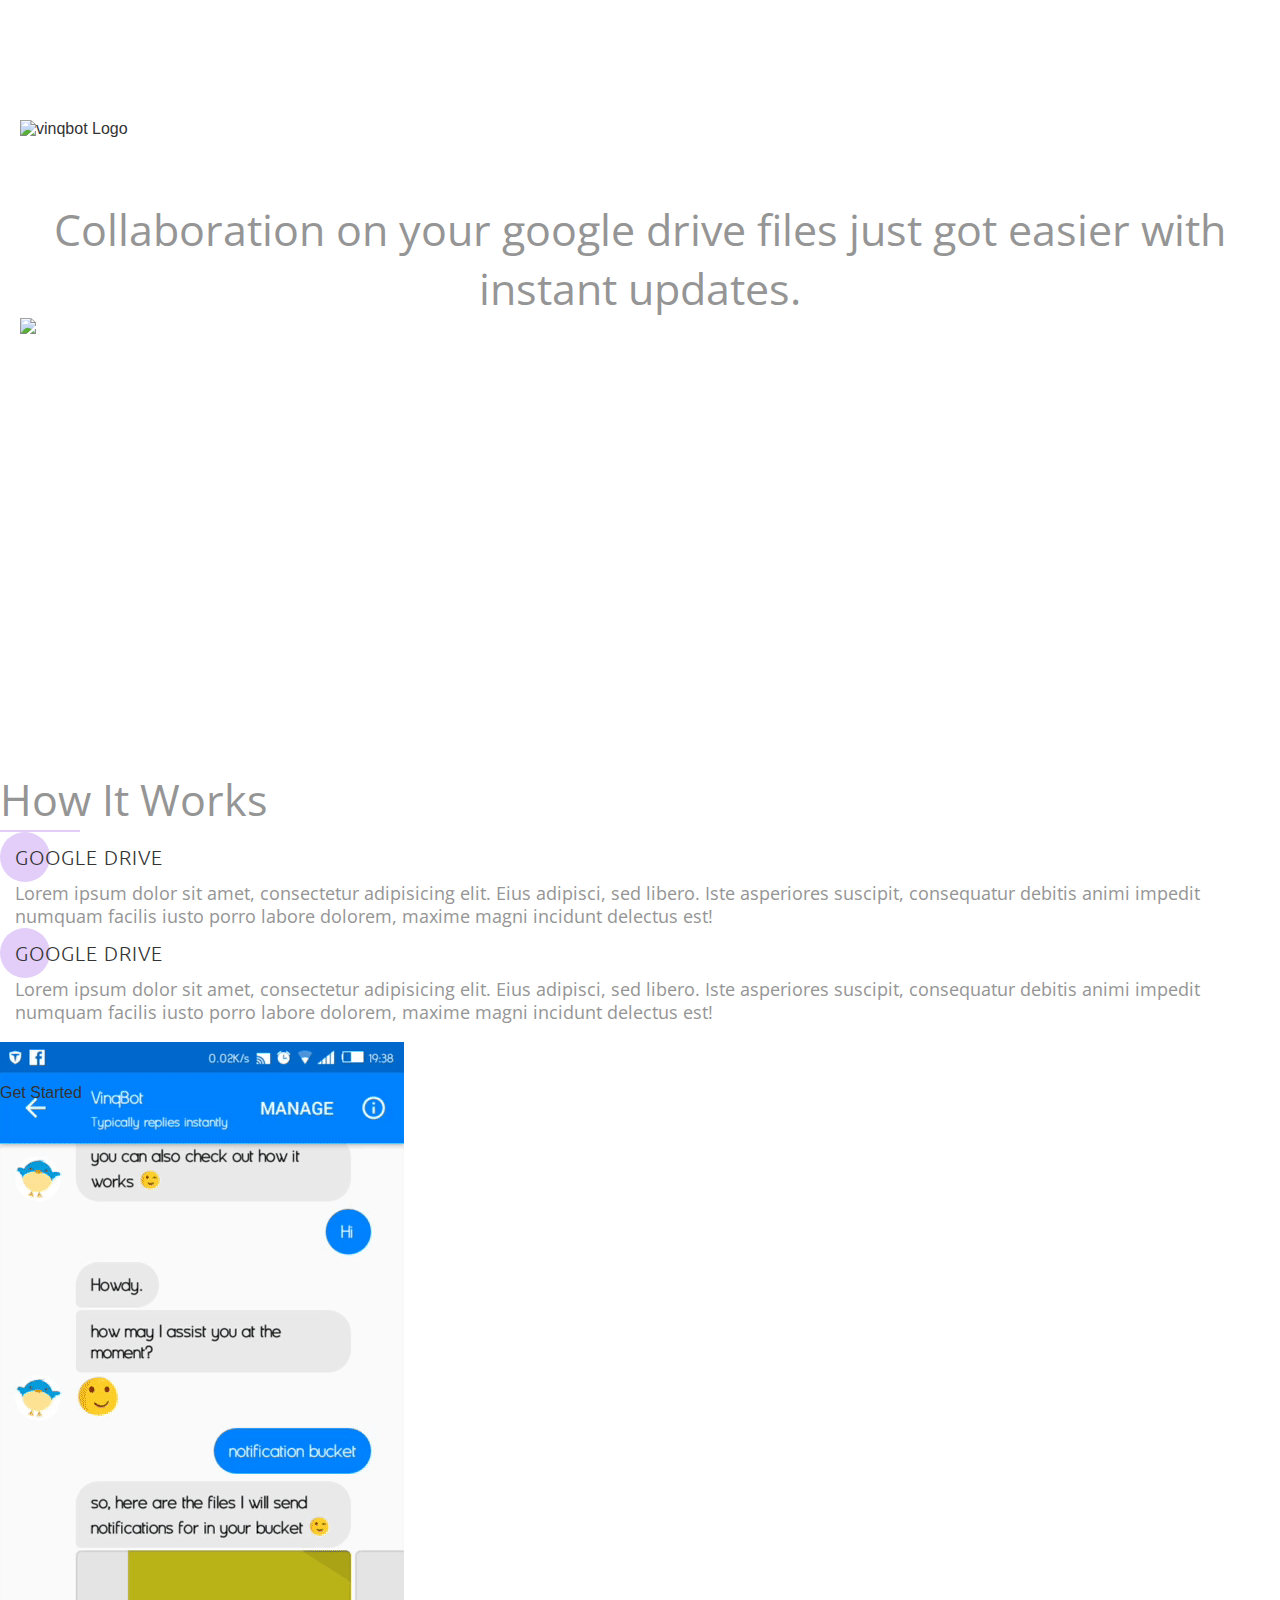
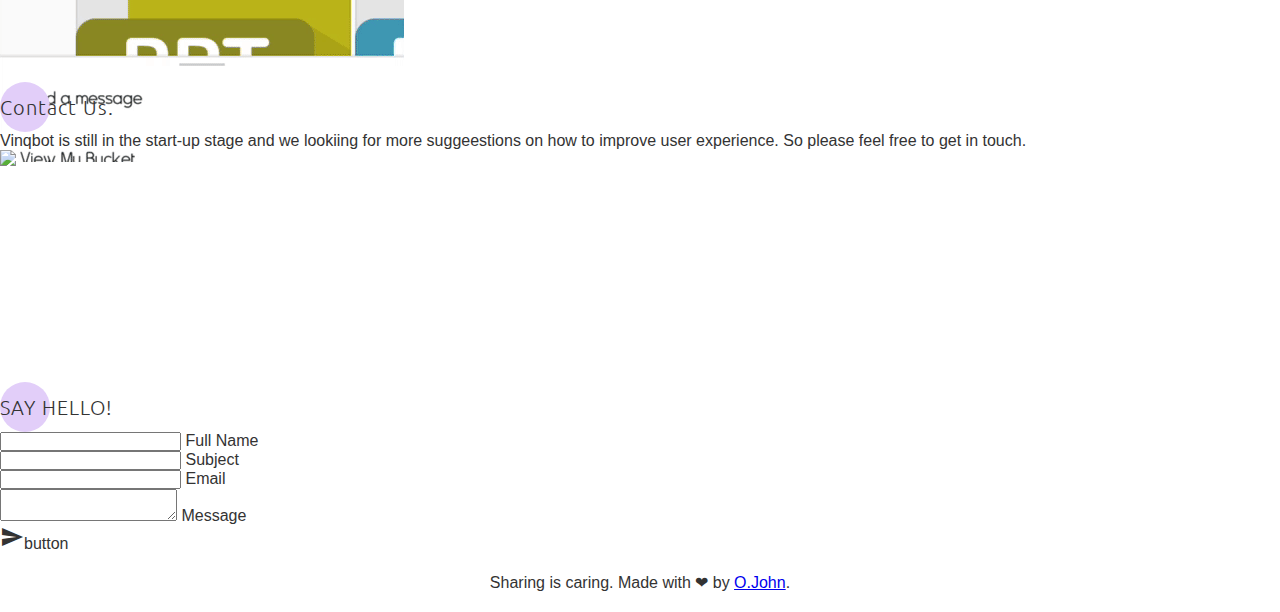
==== index.html @ 8bc4a478 "initial commit with parallax layout almost done" ====
<!DOCTYPE html>
<html>

<head>
    <meta charset="utf-8">
    <meta name="viewport" content="width=device-width, initial-scale=1, shrink-to-fit=no">
    <link rel="stylesheet" href="https://cdnjs.cloudflare.com/ajax/libs/animate.css/3.5.2/animate.min.css">
    <link href="https://fonts.googleapis.com/css?family=Roboto|Ubuntu+Mono|Ubuntu:700" rel="stylesheet">
    <link href="https://fonts.googleapis.com/css?family=Ubuntu:300|Open+Sans:400' rel='stylesheet' type='text/css" rel="stylesheet" />
    <link rel="stylesheet" href="https://cdnjs.cloudflare.com/ajax/libs/simple-line-icons/2.4.1/css/simple-line-icons.css">
    <!-- Compiled and minified CSS -->
    <link rel="stylesheet" href="https://cdnjs.cloudflare.com/ajax/libs/materialize/0.100.2/css/materialize.min.css">
   
    <!-- Compiled and minified JavaScript -->
    <link href="https://fonts.googleapis.com/icon?family=Material+Icons" rel="stylesheet">

    <link rel='stylesheet' href='style.css'>


</head>

<body>
    <div class="">
        <div class="parallax-container l">
            <div class="section first">
                <div class="contain ">
                    <img class="logo" src="http://vinqbot.com/vinqbot.png" alt="vinqbot Logo">
                    <h2 class="center-text">Collaboration on your google drive files just got easier with instant updates.
                        <!-- <a href="/auth/google" class="button">Link Drive and share now</a>--></h2>
                    <!-- <h4> "A chatbot that sends you instant notification from your google drive files"</h4> -->
                    <div class="svg">
                        <svg class="arrow-down">
        <path class="a1" d="M0 0 L15 16 L30 0"></path>
        <path class="a2" d="M0 10 L15 26 L30 10"></path>
        <path class="a3" d="M0 20 L15 36 L30 20"></path>
    </svg>

                    </div>
                    <div class="parallax"><img src="https://static.pexels.com/photos/227675/pexels-photo-227675.jpeg"></div>
                </div>
            </div>
        </div>


        <div class="section second">
            <div class="row container">
                <h2 class="header">How It Works</h2>

                <div class="row">
                    <div class='col s6 l6 desc'>
                        <ul>
                            <li>
                                <h3><span>GOOGLE DRIVE</span></h3>
                                <p>Lorem ipsum dolor sit amet, consectetur adipisicing elit. Eius adipisci, sed libero. Iste asperiores suscipit, consequatur debitis animi impedit numquam facilis iusto porro labore dolorem, maxime magni incidunt delectus est!</p>
                            </li>
                            <li>
                                <h3><span>GOOGLE DRIVE</span></h3>
                                <p>Lorem ipsum dolor sit amet, consectetur adipisicing elit. Eius adipisci, sed libero. Iste asperiores suscipit, consequatur debitis animi impedit numquam facilis iusto porro labore dolorem, maxime magni incidunt delectus est!</p>
                            </li>
                        </ul>
                        <a class="waves-effect waves-light btn">Get Started</a>
    
  

                    </div>
                    <div class='col s6 m6 iphone video-container'>
                       
                         <img src="images/ezgif.com-crop.gif">
                    </div>
                </div>



            </div>
        </div>
        <div class="parallax-container t">
            <div class="row container">
                <h3>Contact Us.</h3>
                <p>Vinqbot is still in the start-up stage and we lookiing for more suggeestions on how to improve user experience. So please feel free to get in touch.</p>
            </div>
            <div class="parallax"><img class='responsive-img' src="https://static.pexels.com/photos/292426/pexels-photo-292426.jpeg"></div>

        </div>
        <div class="section white">
            <div class='container'>
                <div>
                <h3>SAY HELLO!</h3>
                <form class="col s12 ">
                    <div class="row">
                        <div class="input-field col s12">
                            <input id="full_name" type="text" class="validate">
                            <label for="full_name white-text">Full Name</label></div>
                        <div class="input-field col s12">
                            <input id="subject" type="text" class="validate">
                            <label for="subject">Subject</label></div>
                        <div class="input-field col s12">
                            <input id="email" type="email" class="validate">
                            <label for="email">Email</label></div>
                        <div class="input-field col s12">
                            <textarea id="message" class="materialize-textarea"></textarea>
                            <label for="message">Message</label></div>
                    </div>
                    <div>
                        <a class="waves-effect waves-light btn"><i class="material-icons left">send</i>button</a>
                    </div>
                </form></div>
                <div class="container">
                    <div class="row">
                        <a class="col s4 icon-social-facebook"></a>
                        <a class="col s4 icon-social-linkedin"></a>
                        <a class="col s4 icon-social-twitter"></a>
                    </div>
                </div>
            </div>


        </div>
        <div class="section white">
            <footer>
                <p class="center-text">Sharing is caring. Made with &#10084; by <a href="https://www.linkedin.com/in/obirije-john-a2403310a/" alt="developer" target="blank">O.John</a>.</p>
            </footer>
        </div>

    </div>

    <!-------SCRIPTS-------->
    <script src="https://ajax.googleapis.com/ajax/libs/jquery/3.2.1/jquery.min.js"></script>
    <script src="https://cdnjs.cloudflare.com/ajax/libs/materialize/0.100.2/js/materialize.min.js"></script>
    <script src="app.js"></script>

</body>


</html>
---- style.css ----
* {
     margin: 0;
     padding: 0;
     box-sizing: border-box;
 }

 html {
     overflow: scroll;
     overflow-x: hidden;
 }
 
 ::-webkit-scrollbar {
     width: 0px;
     /* remove scrollbar space */
     background: transparent;
     /* optional: just make scrollbar invisible */
 }
 
 html,
 body {
     font-family: 'Helvetica Neue', 'Helvetica', 'Arial', 'sans-serif';
     font-weight: 400;
     font-size: 16px;
     color: #333;
     height: 100%;
 }
 
 .center-text {
     text-align: center;
 }
 
 div.contain {
     margin-top: 100px;
     padding: 20px;
     height: 100%;
 }
 
 img.logo {
     display: block;
     margin: 0 auto;
     max-width: 100%;
     margin-bottom: 5%;
 }
 
 h2 {
     font-family: 'Open Sans', sans-serif;
     font-size: 2.7em;
     color: #959595;
     font-weight: 400;
     
 }
.second h2{
    display: inline-block;
    line-height: 140%;
}
.second h2::after{
        content: " ";
		display: block;
		background: #e2cef9;
		width: 30%;
        height: 2px;
}
h3 {
			position: relative;
			z-index: 1;			
			margin: 0;
			font-family: 'Ubuntu', sans-serif;
			font-size: 1.25em;
			line-height: 2.5em;
			font-weight: 300;
           letter-spacing: 1px;
}
h3::before{
                content: "";
				position: absolute;
				z-index: -1;
				background-color: #e2cef9; ;
				width: 2.5em;
				height: 2.5em;
				border-radius: 50%;
}
.second span{
    padding-left: 15px;
}
.second p{
    padding-left: 15px;
			font-family: 'Open Sans', sans-serif;
			font-size: 1.1em;
			line-height: 1.3em;
			font-weight: 400;
			color: #959595;
}
.desc a{
    position: relative;
    top:  60px;
    width: 200px;
}
 h4 {
     color: grey;
     margin-left: 32%;
     margin-top: 3%;
 }
 
 footer {
     position: relative;
     bottom: 0;
     left: 0;
     right: 0;
     padding: 20px;
 }
 
 footer p {
     font-weight: 300;
     font-size: 1.0em;
 }
 
 
 /* .myButton {
      -moz-box-shadow: 0px 10px 14px -7px #276873;
      -webkit-box-shadow: 0px 10px 14px -7px #276873;
      box-shadow: 0px 10px 14px -7px #276873;
      background-color:#599bb3;
      -moz-border-radius:8px;
      -webkit-border-radius:8px;
      border-radius:8px;
      display:inline-block;
      cursor:pointer;
      color:#ffffff;
      font-family:Arial;
      font-size:16px;
      font-weight:bold;
      padding:13px 32px;
      text-decoration:none;
      text-shadow:0px 1px 0px #3d768a;
      margin-left: 3%; 
    }
    .myButton:hover {
      background-color:#408c99;
      color: white;
    }
    .myButton:active {
      position:relative;
      top:1px;
    }*/
 
 .svg {
     margin-top: 5%;
     margin-left: 50%;
     position: absolute;
     bottom: 15%;
 }
 
 .section .first {
     max-height: 100%;
     min-height: 630px;
     position: relative;
 }
 
 .section {
     width: 100%;
 }
 
 .parallax-container {
     height: 670px;
 }
 
 .parallax-container.t {
     height: 300px!important;
 }
 
 .iphone {
     height: 640px;
 }
 /********SVG *******
.arrows {
	width: 60px;
	height: 72px;
	position:relative;
	left: 10%;
	margin-left: -30px;
   
    
    
	
}

.arrows path {
	stroke: white;
	fill: transparent;
	stroke-width: 1px;	
	animation: arrow 2s infinite;
	-webkit-animation: arrow 2s infinite; 
}

@keyframes arrow
{
0% {opacity:0}
40% {opacity:1}
80% {opacity:0}
100% {opacity:0}
}

@-webkit-keyframes arrow /*Safari and Chrome
{
0% {opacity:0}
40% {opacity:1}
80% {opacity:0}
100% {opacity:0}
}

.arrows path.a1 {
	animation-delay:-1s;
	-webkit-animation-delay:-1s; /* Safari 和 Chrome 
}

.arrows path.a2 {
	animation-delay:-0.5s;
	-webkit-animation-delay:-0.5s; /* Safari 和 Chrome 
}

.arrows path.a3 {	
	animation-delay:0s;
	-webkit-animation-delay:0s; /* Safari 和 Chrome 
}***/
 
 svg+svg {
     margin-top: 2em;
 }
 
 .wrapper {
     max-width: 30px;
     margin: 0 auto;
     text-align: center;
     padding-top: 2em;
 }
 
 svg {
     width: 30px;
     max-height: 40px;
     display: inline-block;
 }
 
 .arrow-down path {
     stroke: white;
     fill: transparent;
     stroke-width: 1px;
     animation: arrow 2s infinite;
     -webkit-animation: arrow 2s infinite;
 }
 
 @keyframes arrow {
     0% {
         opacity: 0
     }
     40% {
         opacity: .8
     }
     80% {
         opacity: 0
     }
     100% {
         opacity: 0
     }
 }
 
 @-webkit-keyframes arrow
 /*Safari and Chrome*/
 
 {
     0% {
         opacity: 0
     }
     40% {
         opacity: .8
     }
     80% {
         opacity: 0
     }
     100% {
         opacity: 0
     }
 }
 
 .arrow-down path.a1 {
     animation-delay: -1s;
     -webkit-animation-delay: -1s;
     /* Safari 和 Chrome */
 }
 
 .arrow-down path.a2 {
     animation-delay: -0.5s;
     -webkit-animation-delay: -0.5s;
     /* Safari 和 Chrome */
 }
 
 .arrow-down path.a3 {
     animation-delay: 0s;
     -webkit-animation-delay: 0s;
     /* Safari 和 Chrome */
 }
 /*********CONTACT*****/
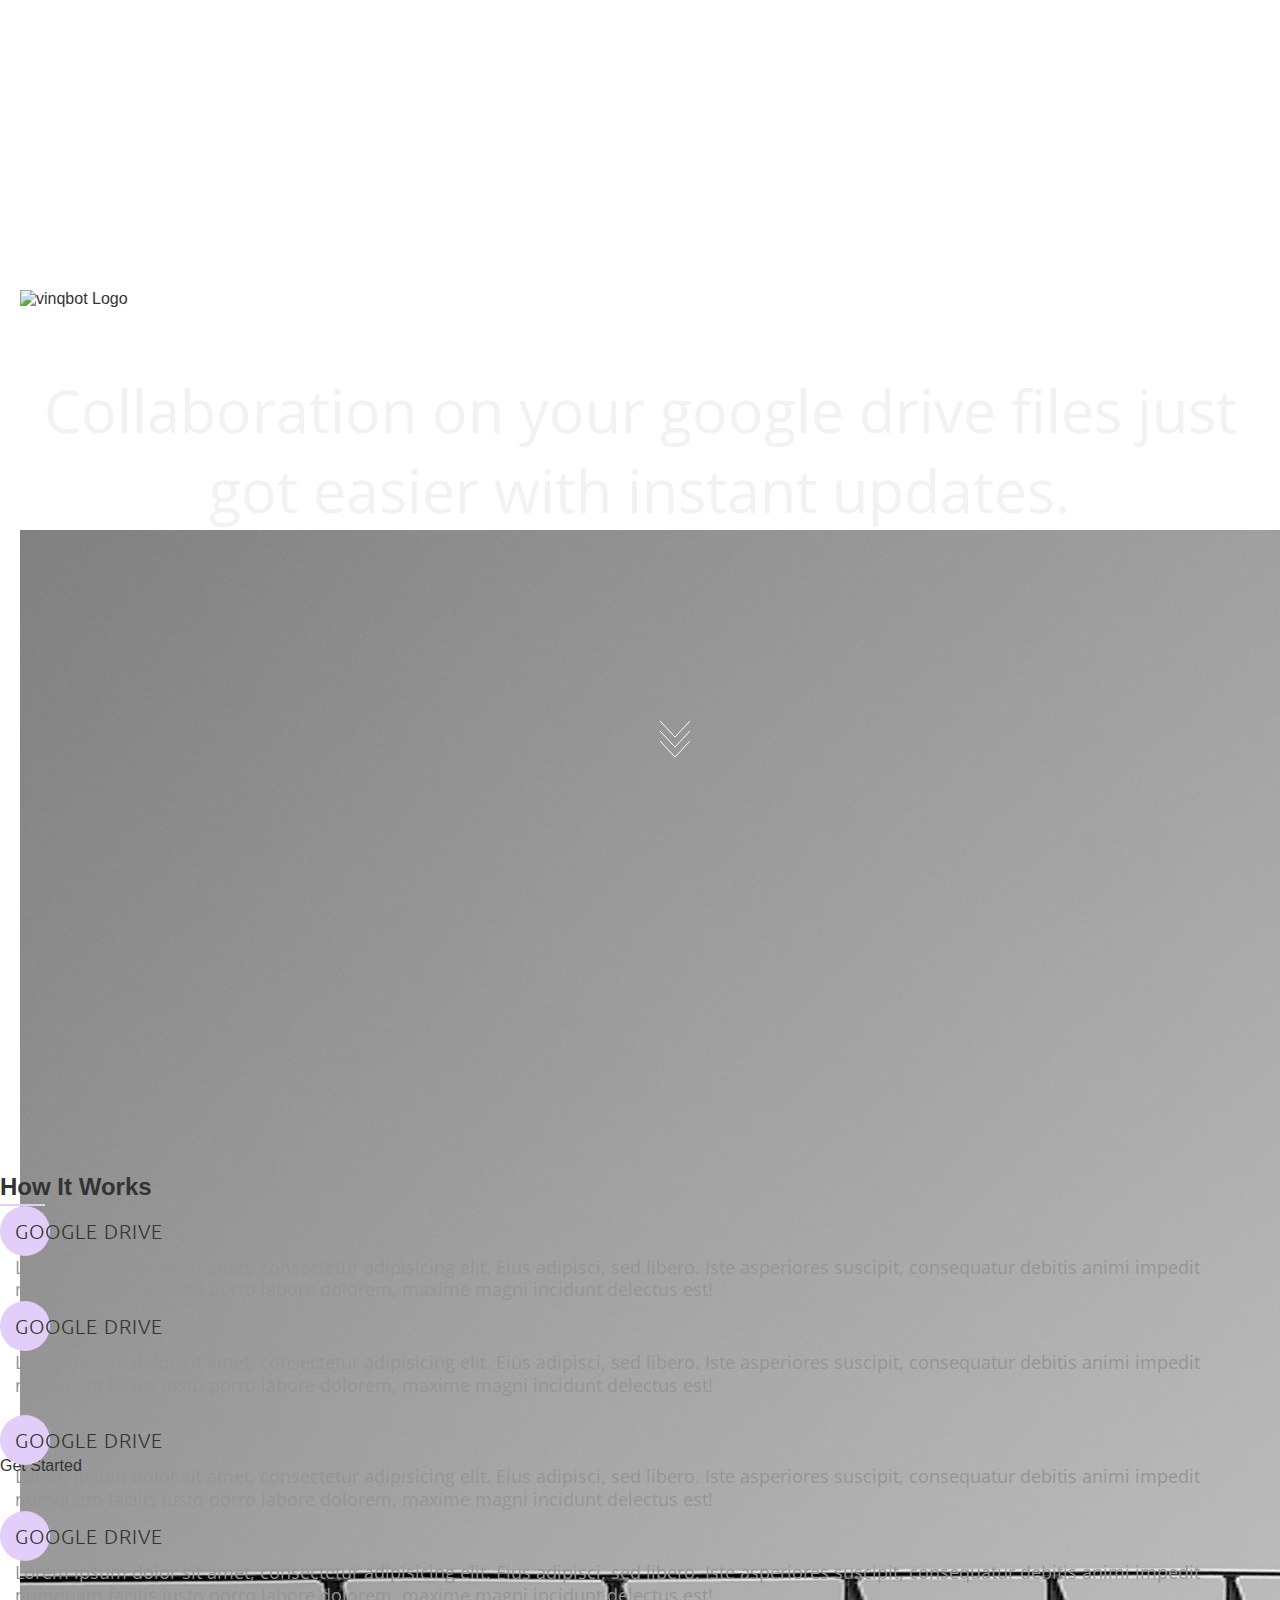
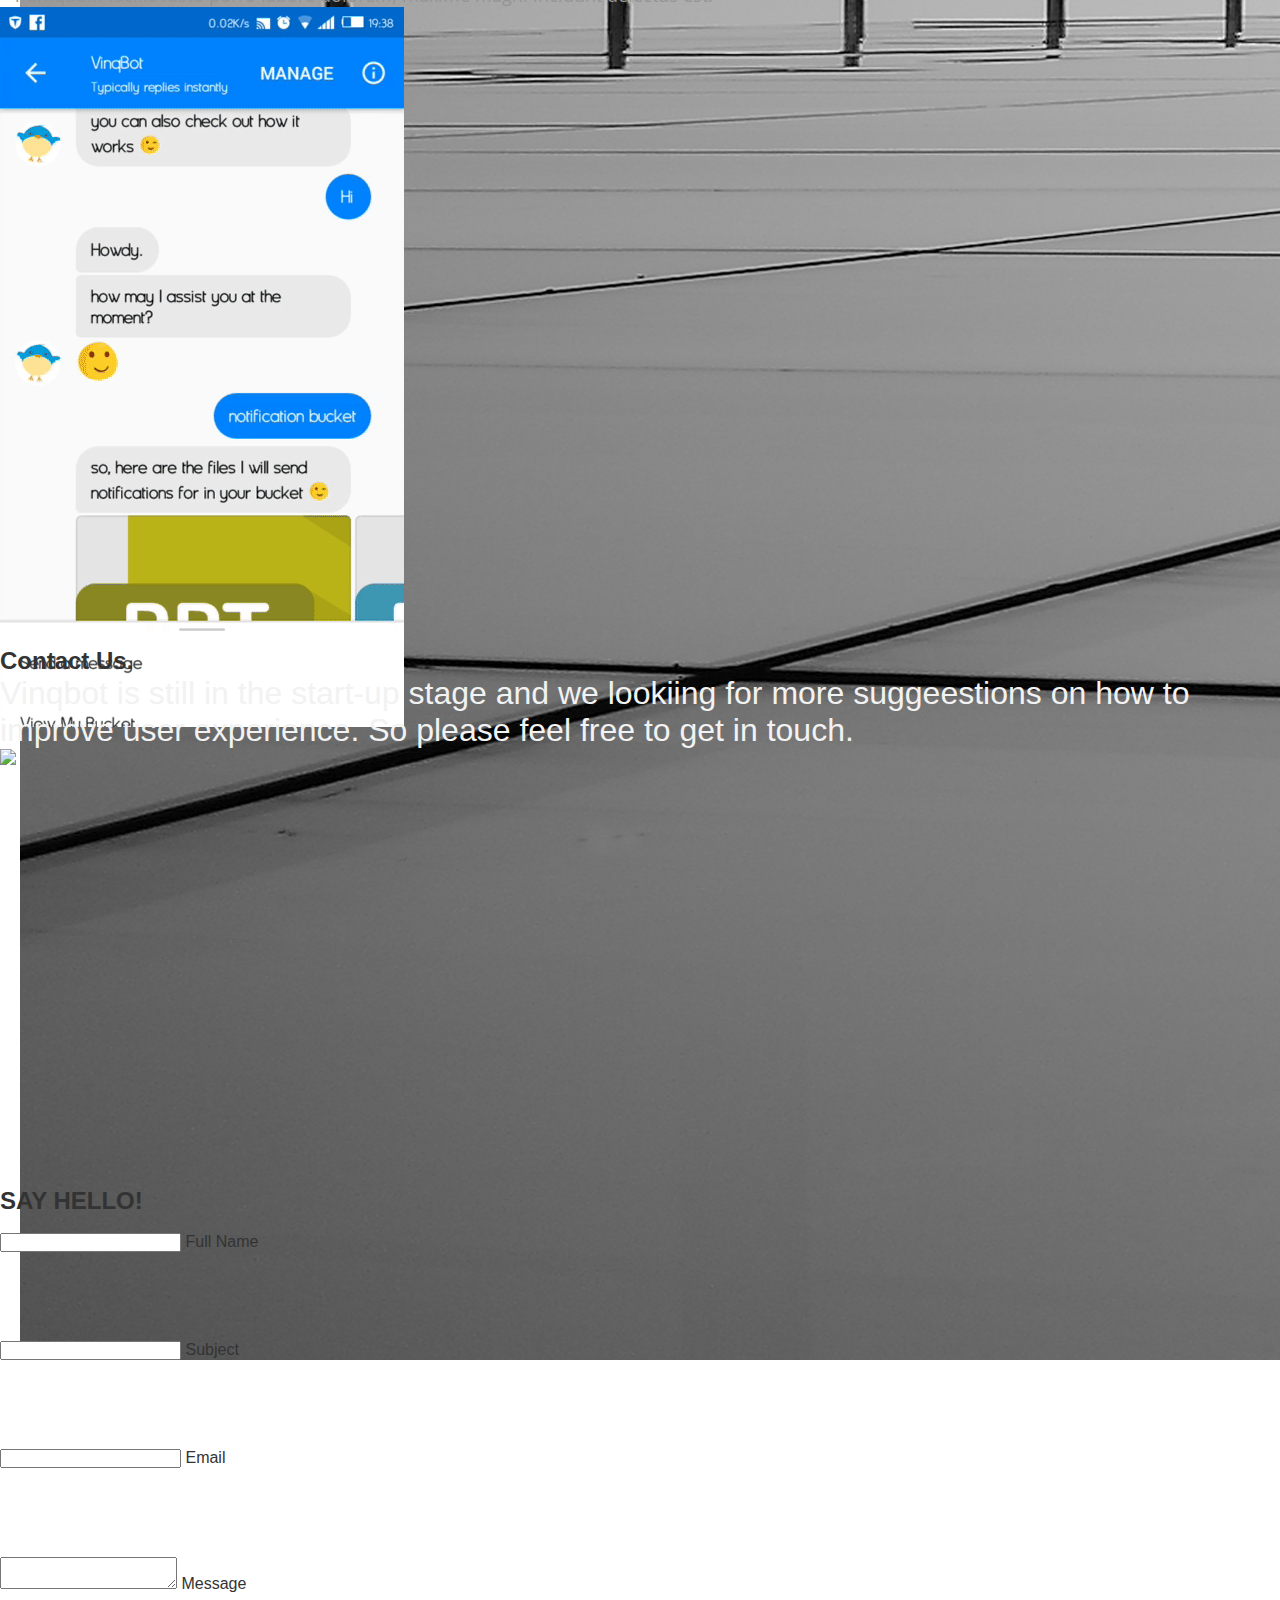
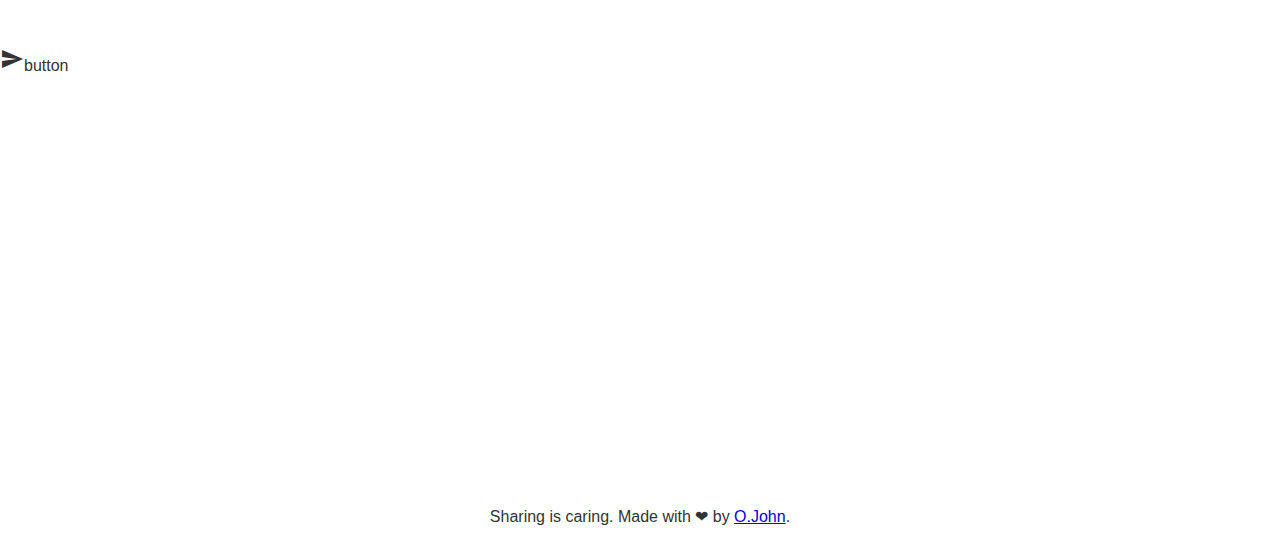
==== commit 280211e5: "adjusted for larger screen" ====
--- a/index.html
+++ b/index.html
@@ -36,18 +36,18 @@
     </svg>
 
                     </div>
-                    <div class="parallax"><img src="https://static.pexels.com/photos/227675/pexels-photo-227675.jpeg"></div>
+                    <div class="parallax"><img class='responsive-img'src="images/pexels-photo-262367.jpeg"></div>
                 </div>
             </div>
         </div>
 
 
         <div class="section second">
-            <div class="row container">
+            <div class="row ">
                 <h2 class="header">How It Works</h2>
-
+                
                 <div class="row">
-                    <div class='col s6 l6 desc'>
+                    <div class='col s3 l4 desc'>
                         <ul>
                             <li>
                                 <h3><span>GOOGLE DRIVE</span></h3>
@@ -63,7 +63,23 @@
   
 
                     </div>
-                    <div class='col s6 m6 iphone video-container'>
+                    <div class='col s3 l4 desc'>
+                        <ul>
+                            <li>
+                                <h3><span>GOOGLE DRIVE</span></h3>
+                                <p>Lorem ipsum dolor sit amet, consectetur adipisicing elit. Eius adipisci, sed libero. Iste asperiores suscipit, consequatur debitis animi impedit numquam facilis iusto porro labore dolorem, maxime magni incidunt delectus est!</p>
+                            </li>
+                            <li>
+                                <h3><span>GOOGLE DRIVE</span></h3>
+                                <p>Lorem ipsum dolor sit amet, consectetur adipisicing elit. Eius adipisci, sed libero. Iste asperiores suscipit, consequatur debitis animi impedit numquam facilis iusto porro labore dolorem, maxime magni incidunt delectus est!</p>
+                            </li>
+                        </ul>
+                       
+    
+  
+
+                    </div>
+                    <div class='col s3  l4 iphone video-container'>
                        
                          <img src="images/ezgif.com-crop.gif">
                     </div>
@@ -75,18 +91,18 @@
         </div>
         <div class="parallax-container t">
             <div class="row container">
-                <h3>Contact Us.</h3>
-                <p>Vinqbot is still in the start-up stage and we lookiing for more suggeestions on how to improve user experience. So please feel free to get in touch.</p>
+                <h2 class='col s12'>Contact Us.</h2>
+                <p class='col s12'>Vinqbot is still in the start-up stage and we lookiing for more suggeestions on how to improve user experience. So please feel free to get in touch.</p>
             </div>
             <div class="parallax"><img class='responsive-img' src="https://static.pexels.com/photos/292426/pexels-photo-292426.jpeg"></div>
 
         </div>
-        <div class="section white">
-            <div class='container'>
+        <div class="section white contact">
+            <div class='container row inContact'>
                 <div>
-                <h3>SAY HELLO!</h3>
+                <h2>SAY HELLO!</h2>
                 <form class="col s12 ">
-                    <div class="row">
+                    <div class="row contactInput">
                         <div class="input-field col s12">
                             <input id="full_name" type="text" class="validate">
                             <label for="full_name white-text">Full Name</label></div>
@@ -104,8 +120,8 @@
                         <a class="waves-effect waves-light btn"><i class="material-icons left">send</i>button</a>
                     </div>
                 </form></div>
-                <div class="container">
-                    <div class="row">
+                <div class=" row">
+                    <div class="col s12 social">
                         <a class="col s4 icon-social-facebook"></a>
                         <a class="col s4 icon-social-linkedin"></a>
                         <a class="col s4 icon-social-twitter"></a>
--- a/style.css
+++ b/style.css
@@ -22,7 +22,7 @@
  body {
      font-family: 'Helvetica Neue', 'Helvetica', 'Arial', 'sans-serif';
      font-weight: 400;
-     font-size: 16px;
+     font-size: 100%;
      color: #333;
      height: 100%;
  }
@@ -32,9 +32,10 @@
  }
  
  div.contain {
-     margin-top: 100px;
+     margin-top: 30vh;
      padding: 20px;
-     height: 100%;
+     height: 50vh;
+     
  }
  
  img.logo {
@@ -43,11 +44,12 @@
      max-width: 100%;
      margin-bottom: 5%;
  }
- 
- h2 {
+
+ 
+ .contain h2 {
      font-family: 'Open Sans', sans-serif;
-     font-size: 2.7em;
-     color: #959595;
+     font-size: 3.7rem;
+     color: #F2F2F2;
      font-weight: 400;
      
  }
@@ -115,6 +117,7 @@
      font-weight: 300;
      font-size: 1.0em;
  }
+
  
  
  /* .myButton {
@@ -153,8 +156,8 @@
  }
  
  .section .first {
-     max-height: 100%;
-     min-height: 630px;
+     height: 100vh;
+     
      position: relative;
  }
  
@@ -163,11 +166,11 @@
  }
  
  .parallax-container {
-     height: 670px;
+     height: 100vh;
  }
  
  .parallax-container.t {
-     height: 300px!important;
+     height: 50vh!important;
  }
  
  .iphone {
@@ -301,3 +304,29 @@
      /* Safari 和 Chrome */
  }
  /*********CONTACT*****/
+.t p{
+    color: #F2F2F2;
+    font-size: 2rem;
+    font-weight: 100;
+    
+}
+.contact{
+    height: 100vh;
+    
+}
+.contactInput > *{
+    height: 10vh;
+    margin-top: 2vh;
+}
+.inContact{
+    margin-top: 10vh;
+    height: 80vh;
+       
+}
+form{
+    height: 60vh;
+}
+
+.social{
+    margin-top: 10vh;
+}